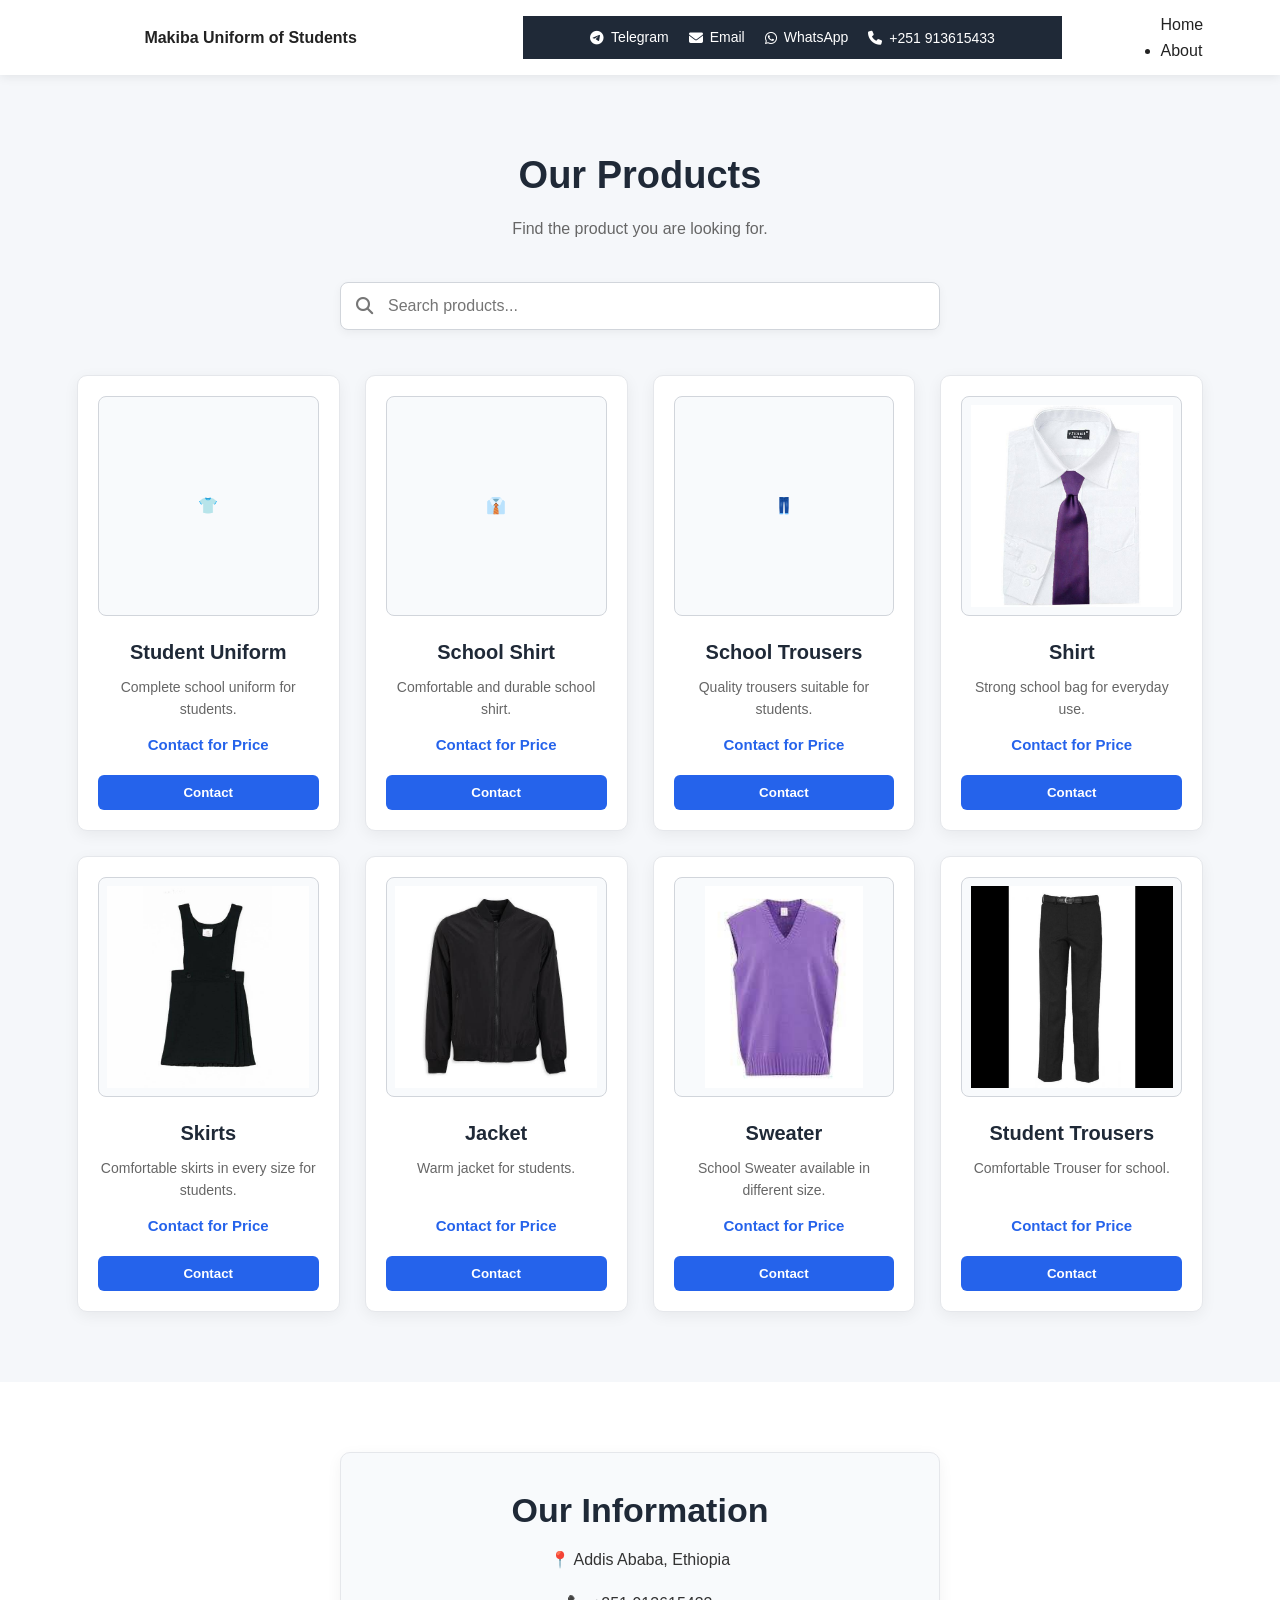
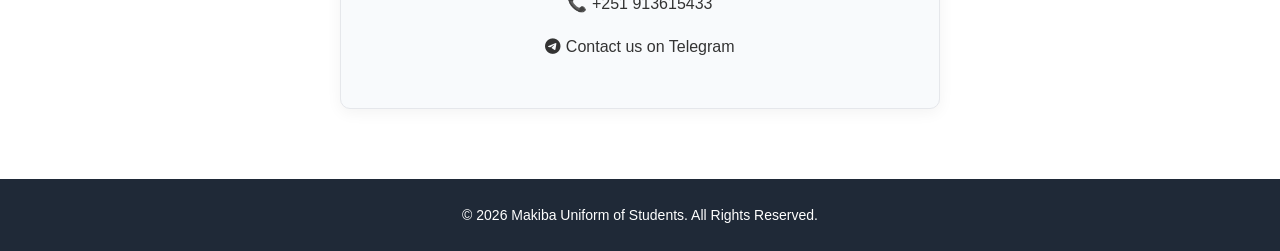
==== products.html @ e70c38ff "only frontend" ====
<!DOCTYPE html>
<html lang="en">

<head>
<meta charset="UTF-8">

<meta name="viewport" content="width=device-width, initial-scale=1.0">

<title>Products | Makiba Uniform of Students</title>

<link rel="stylesheet" href="style.css">

<link rel="stylesheet" href="https://cdnjs.cloudflare.com/ajax/libs/font-awesome/6.5.2/css/all.min.css">

</head>

<body>

<header>

<nav class="navbar">

    <div class="brand">

        <div class="logo">

            <img src="images/logo.png"
                 alt="Makiba Uniform Logo"
                 onerror="this.style.display='none'">

        </div>

        <div class="business-name">

            <strong>
                Makiba Uniform of Students
            </strong>

        </div>

    </div>

    <div class="top-right">

        <a href="https://t.me/yourbusiness"
           target="_blank">

            <i class="fa-brands fa-telegram"></i>
            Telegram

        </a>

        <a href="https://mail.google.com/"
           target="_blank">

            <i class="fa-solid fa-envelope"></i>
            Email

        </a>

        <a href="https://wa.me/251913615433"
           target="_blank">

            <i class="fa-brands fa-whatsapp"></i>
            WhatsApp

        </a>

        <button class="phone-copy"
                onclick="copyPhone()">

            <i class="fa-solid fa-phone"></i>

            +251 913615433

        </button>

    </div>

    <ul class="nav-links">

            <a href="index.html">
                Home
            </a>

              <li>
            <a href="index.html#about">
                About
            </a>
        </li>


    </ul> 

</nav>

</header>

<section class="section products-page">

<h1>
    Our Products
</h1>

<p class="section-text">

    Find the product you are looking for.

</p>

<div class="search-box">

    <i class="fa-solid fa-magnifying-glass"></i>

    <input
        type="text"
        id="productSearch"
        placeholder="Search products..."
        onkeyup="searchProducts()"
    >

</div>

<div class="products-container"
     id="productsContainer">

    <div class="product-card"
         data-product="student uniform school uniform">

        <div class="product-image">
            👕
        </div>

        <h3>
            Student Uniform
        </h3>

        <p>
            Complete school uniform for students.
        </p>

        <h4>
            Contact for Price
        </h4>

        <button onclick="contactProduct('Student Uniform')">

            Contact

        </button>

    </div>

    <div class="product-card"
         data-product="school shirt white shirt student">

        <div class="product-image">
            👔
        </div>

        <h3>
            School Shirt
        </h3>

        <p>
            Comfortable and durable school shirt.
        </p>

        <h4>
            Contact for Price
        </h4>

        <button onclick="contactProduct('School Shirt')">

            Contact

        </button>

    </div>

    <div class="product-card"
         data-product="school trousers pants student">

        <div class="product-image">
            👖
        </div>

        <h3>
            School Trousers
        </h3>

        <p>
            Quality trousers suitable for students.
        </p>

        <h4>
            Contact for Price
        </h4>

        <button onclick="contactProduct('School Trousers')">

            Contact

        </button>

    </div>

    <div class="product-card"
         data-product="school bag backpack student">

        <div class="product-image">
            <img src="images/shemiz.jpg" alt="shemiz">
        </div>

        <h3>
          Shirt
        </h3>

        <p>
            Strong school bag for everyday use.
        </p>

        <h4>
            Contact for Price
        </h4>

        <button onclick="contactProduct('Shirt')">

            Contact

        </button>

    </div>

    <div class="product-card"
         data-product="school shoes student shoes">

        <div class="product-image">
            <img src="images/skirt.jpg" alt="skirts">
        </div>

        <h3>
            Skirts
        </h3>

        <p>
            Comfortable skirts in every size for students.
        </p>

        <h4>
            Contact for Price
        </h4>

        <button onclick="contactProduct('Skirts')">

            Contact

        </button>

    </div>

    <div class="product-card"
         data-product="school jacket winter student jacket">

        <div class="product-image">
            <img src="images/jacket.jpg" alt="jacket">

        </div>

        <h3>
             Jacket
        </h3>

        <p>
            Warm jacket for students.
        </p>

        <h4>
            Contact for Price
        </h4>

        <button onclick="contactProduct('Jacket')">

            Contact

        </button>

    </div>

    <div class="product-card"
         data-product="school tie student tie">

        <div class="product-image">
            <img src="images/sweter.jpg
              " alt="sweater">
        </div>

        <h3>
            Sweater
        </h3>

        <p>
            School Sweater available in different size.
        </p>

        <h4>
            Contact for Price
        </h4>

        <button onclick="contactProduct('Sweater')">

            Contact

        </button>

    </div>

    <div class="product-card"
         data-product="school sweater student sweater">

        <div class="product-image">
            <img src="images/trouser.jpg" alt="Trousers">

        </div>

        <h3>
            Student Trousers
        </h3>

        <p>
            Comfortable Trouser for school.
        </p>

        <h4>
            Contact for Price
        </h4>

        <button onclick="contactProduct('Trousers')">

            Contact

        </button>

    </div>
   
    <div class="product-card hidden-product"
         data-product="sports uniform sportswear football">

        <div class="product-image">
            ⚽
        </div>

        <h3>
            Sports Uniform
        </h3>

        <p>
            Sportswear for school activities.
        </p>

        <h4>
            Contact for Price
        </h4>

        <button onclick="contactProduct('Sports Uniform')">

            Contact

        </button>

    </div>

    <div class="product-card hidden-product"
         data-product="school cap student cap">

        <div class="product-image">
            🧢
        </div>

        <h3>
            School Cap
        </h3>

        <p>
            Student school cap.
        </p>

        <h4>
            Contact for Price
        </h4>

        <button onclick="contactProduct('School Cap')">

            Contact

        </button>

    </div>

    <div class="product-card hidden-product"
         data-product="school belt student belt">

        <div class="product-image">
            👔
        </div>

        <h3>
            School Belt
        </h3>

        <p>
            Durable student belt.
        </p>

        <h4>
            Contact for Price
        </h4>

        <button onclick="contactProduct('School Belt')">

            Contact

        </button>

    </div>

    <div class="product-card hidden-product"
         data-product="school socks student socks">

        <div class="product-image">
            🧦
        </div>

        <h3>
            School Socks
        </h3>

        <p>
            Comfortable student socks.
        </p>

        <h4>
            Contact for Price
        </h4>

        <button onclick="contactProduct('School Socks')">

            Contact

        </button>

    </div>

</div>

<p id="noResults"
   style="display:none;">

    No products found.

</p>

</section>

<section class="section">

<div class="contact-info">
    <h2>
        Our Information
    </h2>

    <p>

        <a href="https://www.google.com/maps/search/?api=1&query=Addis+Ababa+Ethiopia"
           target="_blank">

            📍 Addis Ababa, Ethiopia

        </a>

    </p>
    <p>

        <button onclick="copyPhone()"
                class="contact-phone">

            📞 +251 913615433

        </button>

    </p>

    <p>

        <a href="https://t.me/Immigration1"
           target="_blank">

            <i class="fa-brands fa-telegram"></i>

            Contact us on Telegram

        </a>

    </p>

</div>

</section>

<footer>

<p>

    © 2026 Makiba Uniform of Students.
    All Rights Reserved.

</p>

</footer>

<script src="script.js"></script>


</body>

</html>
---- style.css ----
* {
    margin: 0;
    padding: 0;
    box-sizing: border-box;
}

html {
    scroll-behavior: smooth;
}

body {
    font-family: Arial, Helvetica, sans-serif;
    background: #f5f7fa;
    color: #222;
    line-height: 1.6;
}

a {
    text-decoration: none;
    color: inherit;
}

button,
input,
textarea {
    font-family: inherit;
}

.brand {
    background: #ffffff;

    padding: 12px 6%;

    display: flex;
    align-items: center;
}

.brand .logo img {
    width: 90px;
    height: auto;

    object-fit: contain;
}

.top-right {
    background: #1f2937;

    color: white;

    display: flex;
    align-items: center;
    justify-content: flex-end;

    gap: 20px;

    padding: 10px 6%;

    flex-wrap: wrap;
}

.top-right a,
.phone-copy {
    color: white;

    display: flex;
    align-items: center;

    gap: 7px;

    background: transparent;

    border: none;

    cursor: pointer;

    font-size: 14px;

    transition: 0.3s;
}

.top-right a:hover,
.phone-copy:hover {
    color: #60a5fa;
}

.navbar {
    background: #ffffff;

    min-height: 70px;

    display: flex;
    align-items: center;

    justify-content: space-between;

    padding: 12px 6%;

    box-shadow:
        0 2px 10px rgba(0, 0, 0, 0.08);

    position: sticky;

    top: 0;

    z-index: 1000;
}

.navbar .logo {
    display: flex;

    align-items: center;

    gap: 10px;

    color: #1f2937;

    font-size: 23px;

    font-weight: bold;
}

.logo-icon {
    width: 40px;

    height: 40px;

    display: flex;

    align-items: center;

    justify-content: center;

    background: #2563eb;

    color: white;

    border-radius: 7px;
}

.navbar nav {
    display: flex;

    gap: 30px;
}

.navbar nav a {
    color: #333;

    font-weight: 600;

    padding: 8px 4px;

    position: relative;

    transition: 0.3s;
}

.navbar nav a:hover,
.navbar nav a.active {
    color: #2563eb;
}

.navbar nav a.active::after {
    content: "";

    position: absolute;

    left: 0;

    bottom: 0;

    width: 100%;

    height: 2px;

    background: #2563eb;
}

.hero {
    min-height: 500px;

    display: flex;

    align-items: center;

    justify-content: center;

    text-align: center;

    padding: 80px 6%;

    background-image:
        linear-gradient(
            90deg,
            rgba(8, 29, 50, 0.88),
            rgba(8, 29, 50, 0.45),
            rgba(8, 29, 50, 0.15)
        ),
      url("https://images.unsplash.com/photo-1497366811353-6870744d04b2?auto=format&fit=crop&w=1800&q=85"); 
       ;

    background-size: cover;

    background-position: center;
}

.hero-content {
    max-width: 850px;

    color: white;
}
.about-image img {

    object-fit: cover;
} 
.hero h1 {
    font-size: 48px;

    margin-bottom: 20px;
}

.hero p {
    font-size: 19px;

    margin-bottom: 30px;
}

.btn {
    display: inline-block;

    background: #2563eb;

    color: white;

    padding: 12px 25px;

    border-radius: 6px;

    font-weight: bold;

    transition: 0.3s;
}

.btn:hover {
    background: #1d4ed8;

    transform: translateY(-2px);
}

.section {
    padding: 70px 6%;

    background: #ffffff;

    text-align: center;
}

.section h2 {
    color: #1f2937;

    font-size: 34px;

    margin-bottom: 10px;
}

.section-text {
    color: #666;

    margin-bottom: 40px;
}

.products-container {
    max-width: 1200px;

    margin: 0 auto;

    display: grid;

    grid-template-columns:
        repeat(4, 1fr);

    gap: 25px;
}

.product-card {
    background: #ffffff;

    border: 1px solid #e5e7eb;

    border-radius: 10px;

    padding: 20px;

    box-shadow:
        0 4px 15px rgba(0, 0, 0, 0.06);

    transition:
        transform 0.3s,
        box-shadow 0.3s;
}

.product-card:hover {
    transform: translateY(-6px);

    box-shadow:
        0 10px 25px rgba(0, 0, 0, 0.12);
}
/*
.product-image {
    width: 100%;

    height: 160px;

    background: #f1f5f9;

    border: 1px solid #d1d5db;

    overflow:hidden;

    border-radius: 8px;

    display: flex;

    align-items: center;

    justify-content: center;

    font-size: 70px;

    margin-bottom: 20px;
}
*/

.product-image {
    width: 100%;
    height: 220px;

    background: #f8fafc;

    border: 1px solid #d1d5db;

    border-radius: 8px;

    overflow: hidden;

    display: flex;

    align-items: center;

    justify-content: center;

    margin-bottom: 20px;
}

.product-image img {
    width: 100%;
    height: 100%;

    object-fit: contain;

    display: block;

    padding: 8px;

    transition: transform 0.3s ease;
}


.product-card:hover .product-image img {
    transform: scale(1.04);
}

.product-card h3 {
    color: #1f2937;

    font-size: 20px;

    margin-bottom: 8px;
}

.product-card p {
    color: #666;

    font-size: 14px;

    margin-bottom: 12px;

    min-height: 45px;
}

.product-card h4 {
    color: #2563eb;

    margin-bottom: 18px;

    font-size: 15px;
}

.product-card button {
    width: 100%;

    border: none;

    background: #2563eb;

    color: white;

    padding: 10px 18px;

    border-radius: 6px;

    cursor: pointer;

    font-weight: bold;

    transition: 0.3s;
}

.product-card button:hover {
    background: #1d4ed8;

    transform: translateY(-2px);
}

.view-all {
    margin-top: 40px;

    text-align: center;
}

.products-page {
    min-height: 600px;

    background: #f5f7fa;

    text-align: center;
}

.products-page h1 {
    font-size: 38px;

    color: #1f2937;

    margin-bottom: 10px;
}

.search-box {
    max-width: 600px;

    margin: 0 auto 45px;

    background: white;

    border: 1px solid #d1d5db;

    border-radius: 8px;

    display: flex;

    align-items: center;

    padding: 0 15px;

    box-shadow:
        0 3px 10px rgba(0, 0, 0, 0.05);

    transition: 0.3s;
}

.search-box:focus-within {
    border-color: #2563eb;

    box-shadow:
        0 0 0 3px rgba(37, 99, 235, 0.12);
}

.search-box i {
    color: #777;

    margin-right: 10px;

    font-size: 17px;
}

.search-box input {
    width: 100%;

    border: none;

    outline: none;

    background: transparent;

    padding: 14px 5px;

    font-size: 16px;
}

.hidden-product {
    display: none;
}

#noResults {
    color: #dc2626;

    font-size: 18px;

    font-weight: bold;

    margin-top: 30px;
}

.about {
    padding: 80px 6%;

    background: #f1f5f9;
}

.about-content {
    max-width: 1100px;

    margin: 0 auto;

    display: grid;

    grid-template-columns: 2fr 1fr;

    gap: 50px;

    align-items: center;
}

.about h2 {
    font-size: 34px;

    color: #1f2937;

    margin-bottom: 15px;
}

.about-content p {
    color: #555;

    margin-bottom: 15px;
}

.about-box {
    background: white;

    padding: 30px;

    border-radius: 10px;

    box-shadow:
        0 5px 20px rgba(0, 0, 0, 0.08);
}

.about-box h3 {
    color: #1f2937;

    margin-bottom: 20px;
}

.about-box ul {
    list-style: none;
}

.about-box li {
    margin: 12px 0;

    color: #444;
}

.contact-container {
    max-width: 1100px;

    margin: 40px auto 0;

    display: grid;

    grid-template-columns: 1fr 1fr;

    gap: 40px;

    text-align: left;
}

.contact-info {
    background: #f8fafc;

    padding: 30px;

    border-radius: 10px;

    border: 1px solid #e5e7eb;

    box-shadow:
        0 4px 15px rgba(0, 0, 0, 0.05);
}

.contact-info h3 {
    color: #1f2937;

    margin-bottom: 25px;
}

.contact-info p {
    margin-bottom: 18px;
}

.contact-info a {
    color: #333;

    transition: 0.3s;
}

.contact-info a:hover {
    color: #2563eb;
}

.contact-phone {
    background: transparent;

    border: none;

    color: #333;

    cursor: pointer;

    font-size: 16px;
}

.contact-phone:hover {
    color: #2563eb;
}

#contactForm {
    display: flex;

    flex-direction: column;

    gap: 15px;
}

#contactForm input,
#contactForm textarea {
    width: 100%;

    padding: 13px 15px;

    border: 1px solid #d1d5db;

    border-radius: 6px;

    outline: none;

    font-size: 15px;

    background: white;
}

#contactForm input:focus,
#contactForm textarea:focus {
    border-color: #2563eb;

    box-shadow:
        0 0 0 2px rgba(37, 99, 235, 0.1);
}

#contactForm textarea {
    resize: vertical;
}

#contactForm button {
    border: none;

    background: #25d366;

    color: white;

    padding: 14px 20px;

    border-radius: 6px;

    cursor: pointer;

    font-size: 15px;

    font-weight: bold;

    transition: 0.3s;
}

#contactForm button:hover {
    background: #1ebe5d;

    transform: translateY(-2px);
}

.products-page + .section {
    background: #ffffff;
}

.products-page + .section .contact-info {
    max-width: 600px;

    margin: 0 auto;

    text-align: center;
}

footer {
    background: #1f2937;

    color: white;

    text-align: center;

    padding: 25px 6%;

    font-size: 14px;
}


/* =========================================
   TABLET
========================================= */

@media (max-width: 1000px) {

    .products-container {
        grid-template-columns:
            repeat(2, 1fr);
    }

    .about-content {
        grid-template-columns: 1fr;
    }

    .contact-container {
        grid-template-columns: 1fr;
    }

    .hero h1 {
        font-size: 40px;
    }
}

@media (max-width: 800px) {

    .navbar {
        flex-wrap: wrap;

        gap: 15px;
    }

    .navbar nav {
        gap: 18px;
    }

    .top-right {
        justify-content: center;

        gap: 12px;
    }

    .brand {
        justify-content: center;
    }
}

@media (max-width: 600px) {

    .brand {
        justify-content: center;

        padding: 10px;
    }

    .brand .logo img {
        width: 75px;
    }

    .top-right {
        justify-content: center;

        gap: 10px;

        padding: 10px 4%;
    }

    .top-right a,
    .phone-copy {
        font-size: 12px;
    }

    .navbar {
        padding: 12px 4%;

        flex-direction: column;

        gap: 15px;
    }

    .navbar .logo {
        font-size: 20px;
    }

    .navbar nav {
        justify-content: center;

        flex-wrap: wrap;

        gap: 15px;
    }

    .navbar nav a {
        font-size: 14px;
    }

    .hero {
        min-height: 450px;

        padding: 60px 5%;
    }

    .hero h1 {
        font-size: 32px;
    }

    .hero p {
        font-size: 16px;
    }

    .section {
        padding: 55px 5%;
    }

    .section h2 {
        font-size: 28px;
    }

    .products-page h1 {
        font-size: 30px;
    }

    .products-container {
        grid-template-columns: 1fr;

        gap: 20px;
    }

    .product-card {
        width: 100%;

        max-width: 400px;

        margin: 0 auto;
    }

    .product-image {
        height: 150px;
    }

    .search-box {
        margin-bottom: 30px;
    }

    .contact-container {
        grid-template-columns: 1fr;
    }

    .contact-info {
        padding: 20px;
    }

    .about {
        padding: 55px 5%;
    }

    .about h2 {
        font-size: 28px;
    }
}

@media (max-width: 400px) {

    .top-right {
        gap: 7px;
    }

    .top-right a,
    .phone-copy {
        font-size: 11px;
    }

    .hero h1 {
        font-size: 27px;
    }

    .products-page h1 {
        font-size: 27px;
    }

    .product-image {
        font-size: 60px;

        height: 135px;
    }

    .navbar nav {
        gap: 10px;
    }
}
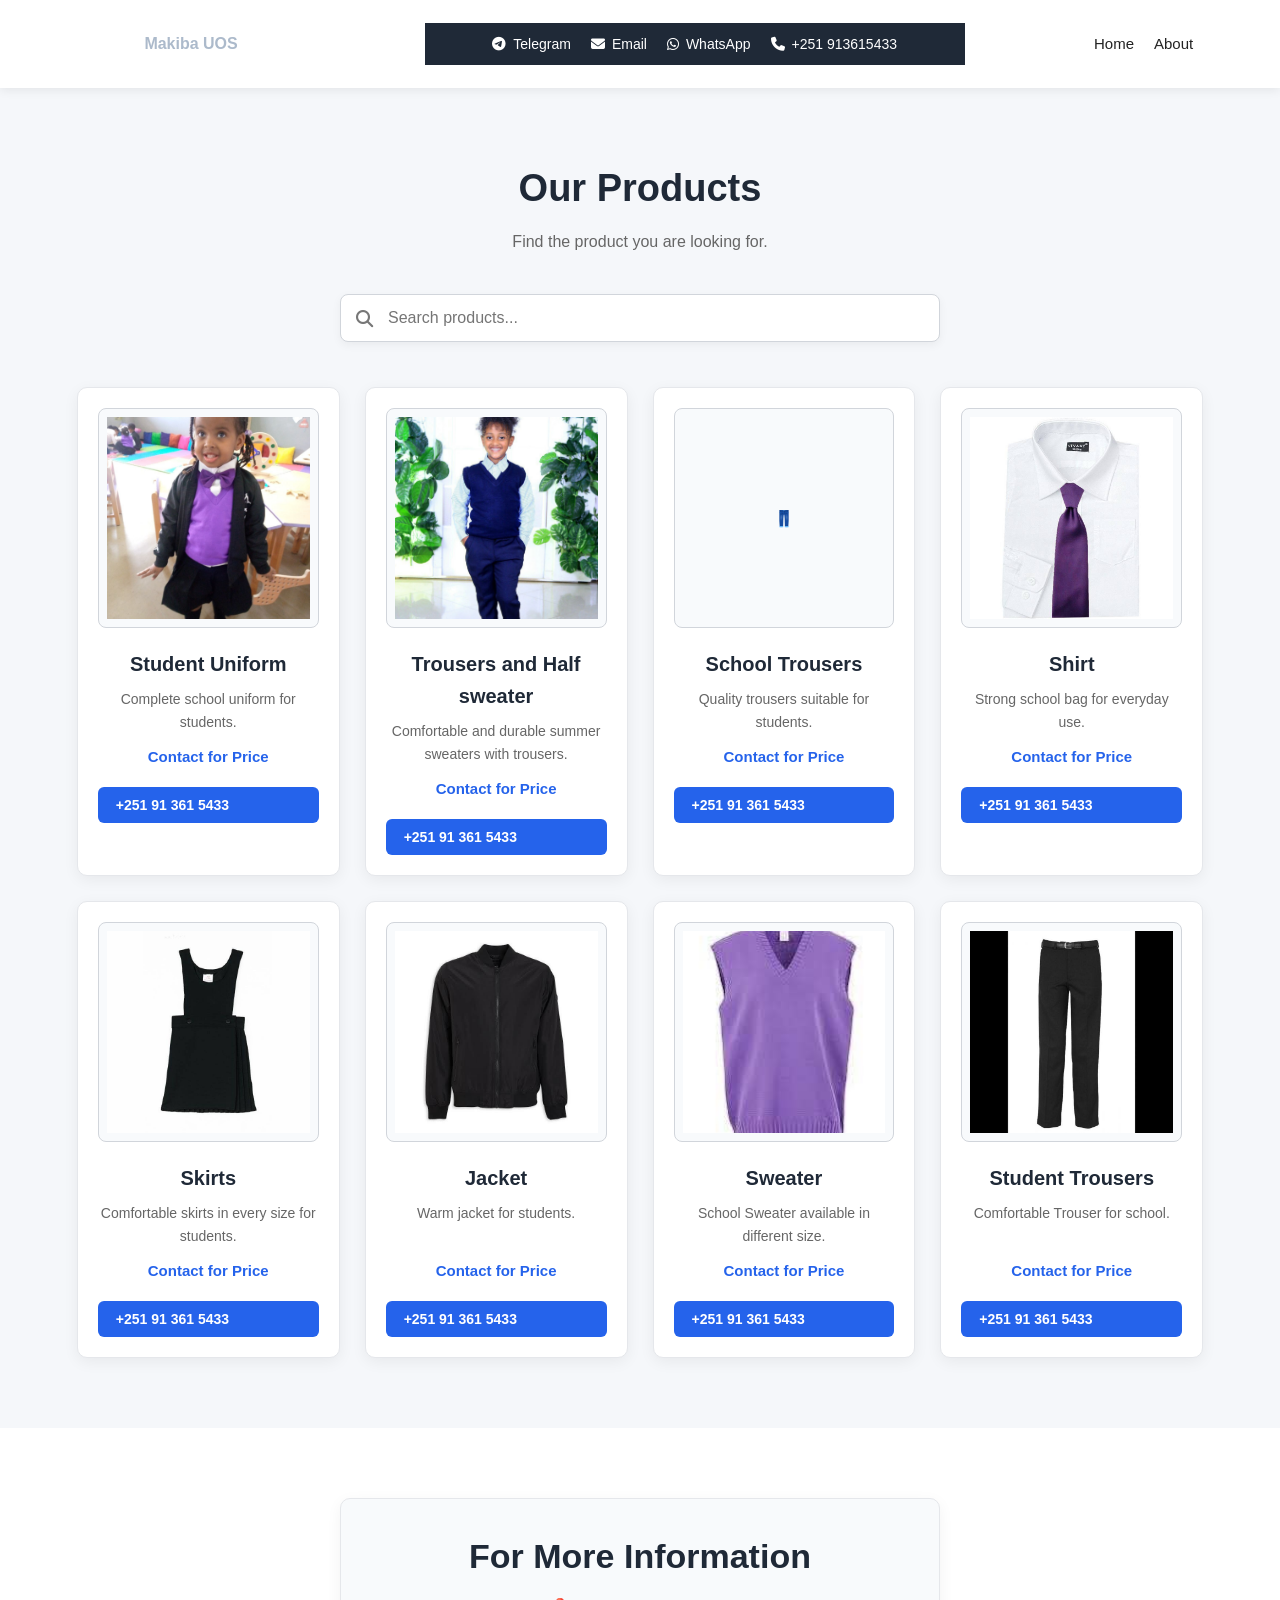
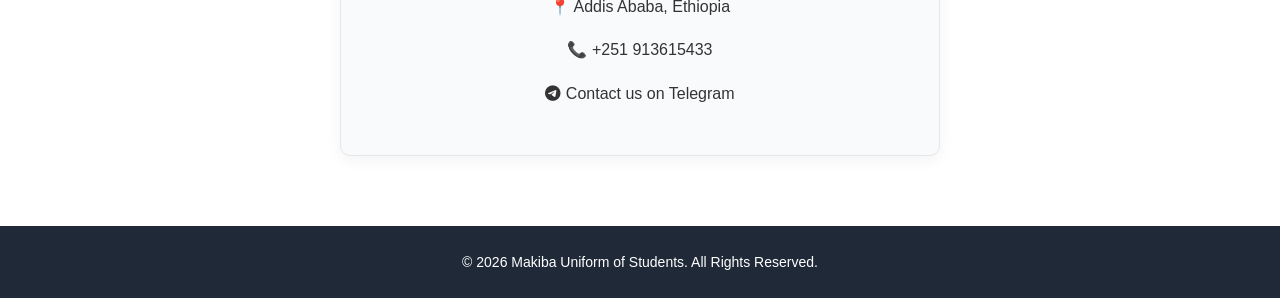
==== commit 90b3fa46: "some changes occurs on the html and css" ====
--- a/products.html
+++ b/products.html
@@ -33,7 +33,8 @@
         <div class="business-name">
 
             <strong>
-                Makiba Uniform of Students
+              <a href="index.html#home" >  Makiba UOS
+            </a>
             </strong>
 
         </div>
@@ -82,13 +83,11 @@
             <a href="index.html">
                 Home
             </a>
-
-              <li>
+              
             <a href="index.html#about">
                 About
             </a>
-        </li>
-
+         
 
     </ul> 
 
@@ -128,7 +127,7 @@
          data-product="student uniform school uniform">
 
         <div class="product-image">
-            👕
+          <img src="images/lebawi.jpg" alt="Student Uniform">
         </div>
 
         <h3>
@@ -142,12 +141,9 @@
         <h4>
             Contact for Price
         </h4>
-
-        <button onclick="contactProduct('Student Uniform')">
-
-            Contact
-
-        </button>
+       <button class="phone-copy" onclick="copyPhone()">
+            +251 91 361 5433  
+      </button>  
 
     </div>
 
@@ -155,26 +151,23 @@
          data-product="school shirt white shirt student">
 
         <div class="product-image">
-            👔
-        </div>
-
-        <h3>
-            School Shirt
-        </h3>
-
-        <p>
-            Comfortable and durable school shirt.
-        </p>
-
-        <h4>
-            Contact for Price
-        </h4>
-
-        <button onclick="contactProduct('School Shirt')">
-
-            Contact
-
-        </button>
+           <img src="images/nepstrousers.jpg" alt="trousers & half sweaters"> 
+        </div>
+
+        <h3>
+            Trousers and Half sweater
+        </h3>
+
+        <p>
+            Comfortable and durable summer sweaters with trousers.
+        </p>
+
+        <h4>
+            Contact for Price
+        </h4>
+       <button class="phone-copy" onclick="copyPhone()">
+            +251 91 361 5433  
+      </button>  
 
     </div>
 
@@ -196,12 +189,9 @@
         <h4>
             Contact for Price
         </h4>
-
-        <button onclick="contactProduct('School Trousers')">
-
-            Contact
-
-        </button>
+      <button class="phone-copy" onclick="copyPhone()">
+            +251 91 361 5433  
+      </button> 
 
     </div>
 
@@ -224,11 +214,9 @@
             Contact for Price
         </h4>
 
-        <button onclick="contactProduct('Shirt')">
-
-            Contact
-
-        </button>
+        <button class="phone-copy" onclick="copyPhone()">
+            +251 91 361 5433  
+      </button>  
 
     </div>
 
@@ -251,11 +239,9 @@
             Contact for Price
         </h4>
 
-        <button onclick="contactProduct('Skirts')">
-
-            Contact
-
-        </button>
+      <button class="phone-copy" onclick="copyPhone()">
+            +251 91 361 5433  
+      </button> 
 
     </div>
 
@@ -279,11 +265,9 @@
             Contact for Price
         </h4>
 
-        <button onclick="contactProduct('Jacket')">
-
-            Contact
-
-        </button>
+        <button class="phone-copy" onclick="copyPhone()">
+            +251 91 361 5433  
+      </button>  
 
     </div>
 
@@ -306,12 +290,9 @@
         <h4>
             Contact for Price
         </h4>
-
-        <button onclick="contactProduct('Sweater')">
-
-            Contact
-
-        </button>
+       <button class="phone-copy" onclick="copyPhone()">
+            +251 91 361 5433  
+      </button>  
 
     </div>
 
@@ -334,39 +315,33 @@
         <h4>
             Contact for Price
         </h4>
-
-        <button onclick="contactProduct('Trousers')">
-
-            Contact
-
-        </button>
+       <button class="phone-copy" onclick="copyPhone()">
+            +251 91 361 5433  
+      </button>  
 
     </div>
    
     <div class="product-card hidden-product"
-         data-product="sports uniform sportswear football">
-
-        <div class="product-image">
-            ⚽
-        </div>
-
-        <h3>
-            Sports Uniform
-        </h3>
-
-        <p>
-            Sportswear for school activities.
-        </p>
-
-        <h4>
-            Contact for Price
-        </h4>
-
-        <button onclick="contactProduct('Sports Uniform')">
-
-            Contact
-
-        </button>
+         data-product="skirt2 uniform ">
+
+        <div class="product-image">
+            <img src="images/skirt2.jpg" alt="skirt 2">
+        </div>
+
+        <h3>
+            skirt 2
+        </h3>
+
+        <p>
+            Other or Extra skirts in anyform you want.
+        </p>
+
+        <h4>
+            Contact for Price
+        </h4>
+       <button class="phone-copy" onclick="copyPhone()">
+            +251 91 361 5433  
+      </button>  
 
     </div>
 
@@ -389,11 +364,9 @@
             Contact for Price
         </h4>
 
-        <button onclick="contactProduct('School Cap')">
-
-            Contact
-
-        </button>
+       <button class="phone-copy" onclick="copyPhone()">
+            +251 91 361 5433  
+      </button>  
 
     </div>
 
@@ -401,26 +374,24 @@
          data-product="school belt student belt">
 
         <div class="product-image">
-            👔
-        </div>
-
-        <h3>
-            School Belt
-        </h3>
-
-        <p>
-            Durable student belt.
-        </p>
-
-        <h4>
-            Contact for Price
-        </h4>
-
-        <button onclick="contactProduct('School Belt')">
-
-            Contact
-
-        </button>
+            <img src="images/skirt3.jpg" alt="School skirt3">
+        </div>
+
+        <h3>
+            School skirt
+        </h3>
+
+        <p>
+            Durable student skirt in different form.
+        </p>
+
+        <h4>
+            Contact for Price
+        </h4>
+
+        <button class="phone-copy" onclick="copyPhone()">
+            +251 91 361 5433  
+      </button>  
 
     </div>
 
@@ -443,11 +414,9 @@
             Contact for Price
         </h4>
 
-        <button onclick="contactProduct('School Socks')">
-
-            Contact
-
-        </button>
+       <button class="phone-copy" onclick="copyPhone()">
+            +251 91 361 5433  
+      </button>  
 
     </div>
 
@@ -466,12 +435,12 @@
 
 <div class="contact-info">
     <h2>
-        Our Information
+        For More Information
     </h2>
 
     <p>
 
-        <a href="https://www.google.com/maps/search/?api=1&query=Addis+Ababa+Ethiopia"
+        <a href="https://www.google.com/maps/search/?api=1&query=lideta+flistone+appartement+Addis+Ababa+Ethiopia"
            target="_blank">
 
             📍 Addis Ababa, Ethiopia
--- a/style.css
+++ b/style.css
@@ -14,7 +14,38 @@
     color: #222;
     line-height: 1.6;
 }
-
+header {
+  width:100%;
+  margin:0;
+  padding:0;
+}
+.top-bar {
+  width:100%;
+  height:38px;
+  background:#1f2937;
+  display:flex;
+  justify-content:flex-end;
+  align-items:center;
+  padding:0 6%;
+  box-sizing:border-box;
+}
+.nav-links{
+  display:flex;
+  align-items:center;
+  gap:18px;
+}
+.nav-links{
+  color: white;
+  text-decoration:none;
+  font-size:13px;
+  display:flex;
+  align-items:center;
+  gap:6px;
+  white-space: nowrap;
+}
+nav-links a:hover {
+  color:#2563eb;
+}
 a {
     text-decoration: none;
     color: inherit;
@@ -39,9 +70,11 @@
     width: 90px;
     height: auto;
 
-    object-fit: contain;
-}
-
+    object-fit: cover;
+}
+.business-name {
+  color:#acbacb;
+}
 .top-right {
     background: #1f2937;
 
@@ -148,7 +181,7 @@
 
     font-weight: 600;
 
-    padding: 8px 4px;
+    padding: 8px 4px; 
 
     position: relative;
 
@@ -175,7 +208,27 @@
 
     background: #2563eb;
 }
-
+.nav-links {
+  display: flex;
+  align-items:center;
+  gap:0;
+  margin:0;
+  padding: 0;
+  list-style:none;
+}
+.nav-links a {
+  display:flex;
+  align-items:center;
+  color:#222;
+  text-decoration:none;
+  padding: 20px 10px;
+  margin:0;
+  font-size: 15px;
+  font-weight:500;
+}
+.nav-links a:hover {
+  color: #2563eb;
+}
 .hero {
     min-height: 500px;
 
@@ -196,12 +249,12 @@
             rgba(8, 29, 50, 0.45),
             rgba(8, 29, 50, 0.15)
         ),
-      url("https://images.unsplash.com/photo-1497366811353-6870744d04b2?auto=format&fit=crop&w=1800&q=85"); 
+          url("images/photo_2026-07-17_15-34-55.jpg"); 
        ;
-
-    background-size: cover;
-
+    
+    background-size: contain;
     background-position: center;
+    background-repeat:none;
 }
 
 .hero-content {
@@ -209,10 +262,7 @@
 
     color: white;
 }
-.about-image img {
-
-    object-fit: cover;
-} 
+
 .hero h1 {
     font-size: 48px;
 
@@ -356,7 +406,7 @@
     width: 100%;
     height: 100%;
 
-    object-fit: contain;
+    object-fit: cover;
 
     display: block;
 
